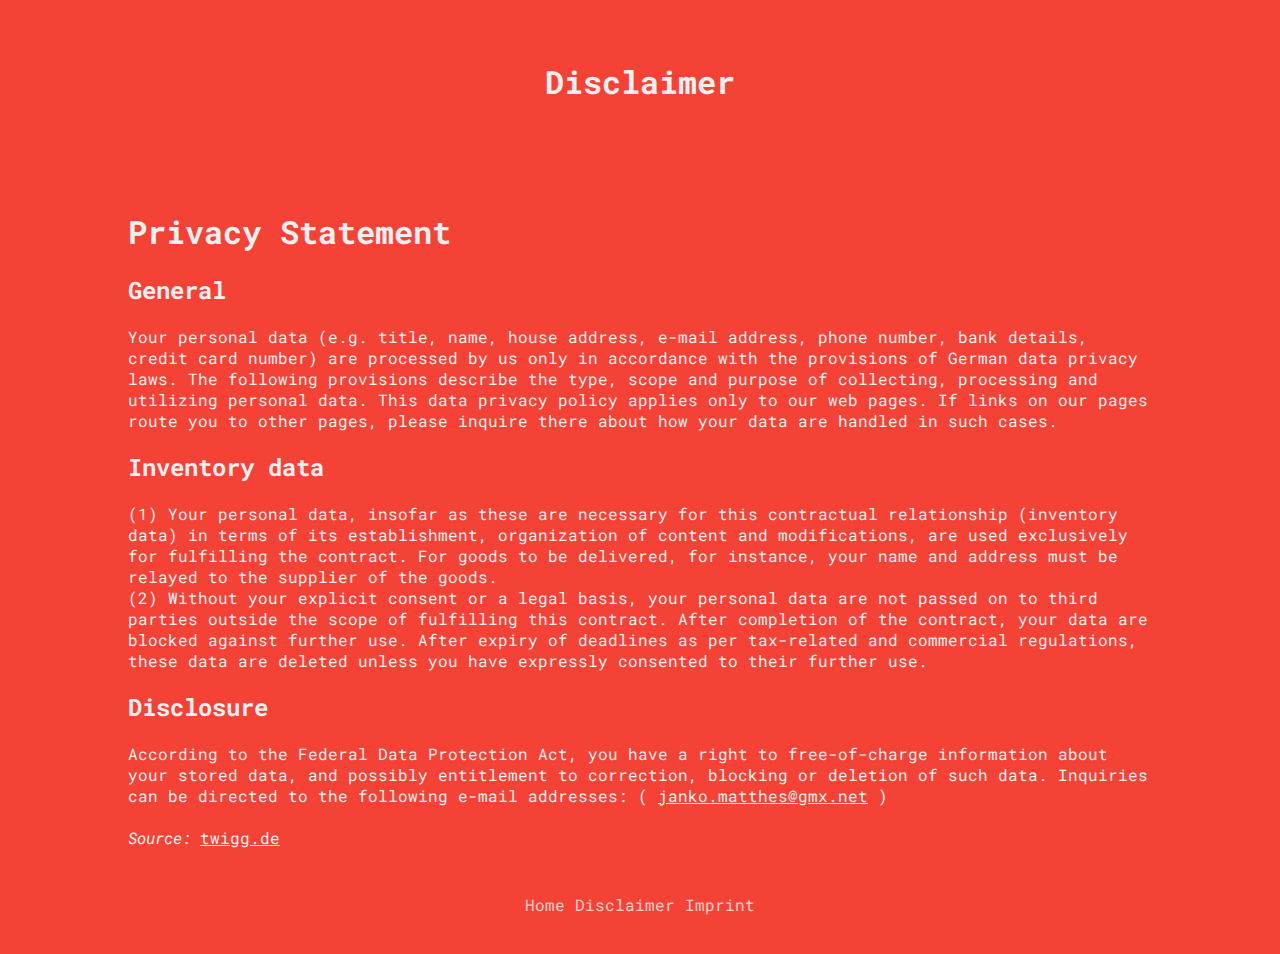
==== disclaimer.html @ abb5662c "init" ====
<!DOCTYPE html>
<html lang="en">
<head>
    <meta charset="UTF-8">
    <meta name="viewport" content="width=device-width, initial-scale=1.0">
    <meta name="robots" content="noindex">
    <meta http-equiv="X-UA-Compatible" content="ie=edge">
    
    <title>Pixelwar</title>

    <link rel="stylesheet" href="css/pure.min.css">
    <link rel="stylesheet" href="css/custom.css">
    <link rel="stylesheet" href="https://use.fontawesome.com/releases/v5.3.1/css/all.css" integrity="sha384-mzrmE5qonljUremFsqc01SB46JvROS7bZs3IO2EmfFsd15uHvIt+Y8vEf7N7fWAU" crossorigin="anonymous">
</head>
<body>
    
<div class="centered">
    <h1>Disclaimer</h1>
</div>
<div class="container">
	<h1>Privacy Statement</h1>
	<h2>General</h2>Your personal data (e.g. title, name, house address, e-mail address, phone number, bank details, credit card number) are processed by us only in accordance with the provisions of German data privacy laws. The following provisions describe the type, scope and purpose of collecting, processing and utilizing personal data. This data privacy policy applies only to our web pages. If links on our pages route you to other pages, please inquire there about how your data are handled in such cases.
	<br/>
	<h2>Inventory data</h2>(1) Your personal data, insofar as these are necessary for this contractual relationship (inventory data) in terms of its establishment, organization of content and modifications, are used exclusively for fulfilling the contract. For goods to be delivered, for instance, your name and address must be relayed to the supplier of the goods.
	<br/>(2) Without your explicit consent or a legal basis, your personal data are not passed on to third parties outside the scope of fulfilling this contract. After completion of the contract, your data are blocked against further use. After expiry of deadlines as per tax-related and commercial regulations, these data are deleted unless you have expressly consented to their further use.
	<br/>
	<h2>Disclosure</h2>According to the Federal Data Protection Act, you have a right to free-of-charge information about your stored data, and possibly entitlement to correction, blocking or deletion of such data. Inquiries can be directed to the following e-mail addresses: ( <a href="mailto:janko.matthes@gmx.net">janko.matthes@gmx.net</a> )
	<br/>
	<br/><i>Source: </i><a href="http://www.twigg.de/datenschutzerklaerungs-generator-en.htm" target="_blank">twigg.de</a>
	<br/>
	<br/>
</div>

    <div class="footer">
        <a href="index.html">Home</a>
        <a href="disclaimer.html">Disclaimer</a> <a href="imprint.html">Imprint</a>
    </div>
</body>
</html>
---- css/pure.min.css ----
/*!
Pure v1.0.0
Copyright 2013 Yahoo!
Licensed under the BSD License.
https://github.com/yahoo/pure/blob/master/LICENSE.md
*/
/*!
normalize.css v^3.0 | MIT License | git.io/normalize
Copyright (c) Nicolas Gallagher and Jonathan Neal
*/
/*! normalize.css v3.0.3 | MIT License | github.com/necolas/normalize.css */.pure-button:focus,a:active,a:hover{outline:0}.pure-table,table{border-collapse:collapse;border-spacing:0}html{font-family:sans-serif;-ms-text-size-adjust:100%;-webkit-text-size-adjust:100%}body{margin:0}article,aside,details,figcaption,figure,footer,header,hgroup,main,menu,nav,section,summary{display:block}audio,canvas,progress,video{display:inline-block;vertical-align:baseline}audio:not([controls]){display:none;height:0}[hidden],template{display:none}a{background-color:transparent}abbr[title]{border-bottom:1px dotted}b,optgroup,strong{font-weight:700}dfn{font-style:italic}h1{font-size:2em;margin:.67em 0}mark{background:#ff0;color:#000}small{font-size:80%}sub,sup{font-size:75%;line-height:0;position:relative;vertical-align:baseline}sup{top:-.5em}sub{bottom:-.25em}img{border:0}svg:not(:root){overflow:hidden}figure{margin:1em 40px}hr{box-sizing:content-box;height:0}pre,textarea{overflow:auto}code,kbd,pre,samp{font-family:monospace,monospace;font-size:1em}button,input,optgroup,select,textarea{color:inherit;font:inherit;margin:0}.pure-button,input{line-height:normal}button{overflow:visible}button,select{text-transform:none}button,html input[type=button],input[type=reset],input[type=submit]{-webkit-appearance:button;cursor:pointer}button[disabled],html input[disabled]{cursor:default}button::-moz-focus-inner,input::-moz-focus-inner{border:0;padding:0}input[type=checkbox],input[type=radio]{box-sizing:border-box;padding:0}input[type=number]::-webkit-inner-spin-button,input[type=number]::-webkit-outer-spin-button{height:auto}input[type=search]{-webkit-appearance:textfield;box-sizing:content-box}.pure-button,.pure-form input:not([type]),.pure-menu{box-sizing:border-box}input[type=search]::-webkit-search-cancel-button,input[type=search]::-webkit-search-decoration{-webkit-appearance:none}fieldset{border:1px solid silver;margin:0 2px;padding:.35em .625em .75em}legend,td,th{padding:0}legend{border:0}.hidden,[hidden]{display:none!important}.pure-img{max-width:100%;height:auto;display:block}.pure-g{letter-spacing:-.31em;text-rendering:optimizespeed;font-family:FreeSans,Arimo,"Droid Sans",Helvetica,Arial,sans-serif;display:-webkit-box;display:-webkit-flex;display:-ms-flexbox;display:flex;-webkit-flex-flow:row wrap;-ms-flex-flow:row wrap;flex-flow:row wrap;-webkit-align-content:flex-start;-ms-flex-line-pack:start;align-content:flex-start}@media all and (-ms-high-contrast:none),(-ms-high-contrast:active){table .pure-g{display:block}}.opera-only :-o-prefocus,.pure-g{word-spacing:-.43em}.pure-u,.pure-u-1,.pure-u-1-1,.pure-u-1-12,.pure-u-1-2,.pure-u-1-24,.pure-u-1-3,.pure-u-1-4,.pure-u-1-5,.pure-u-1-6,.pure-u-1-8,.pure-u-10-24,.pure-u-11-12,.pure-u-11-24,.pure-u-12-24,.pure-u-13-24,.pure-u-14-24,.pure-u-15-24,.pure-u-16-24,.pure-u-17-24,.pure-u-18-24,.pure-u-19-24,.pure-u-2-24,.pure-u-2-3,.pure-u-2-5,.pure-u-20-24,.pure-u-21-24,.pure-u-22-24,.pure-u-23-24,.pure-u-24-24,.pure-u-3-24,.pure-u-3-4,.pure-u-3-5,.pure-u-3-8,.pure-u-4-24,.pure-u-4-5,.pure-u-5-12,.pure-u-5-24,.pure-u-5-5,.pure-u-5-6,.pure-u-5-8,.pure-u-6-24,.pure-u-7-12,.pure-u-7-24,.pure-u-7-8,.pure-u-8-24,.pure-u-9-24{letter-spacing:normal;word-spacing:normal;vertical-align:top;text-rendering:auto;display:inline-block;zoom:1}.pure-g [class*=pure-u]{font-family:sans-serif}.pure-u-1-24{width:4.1667%}.pure-u-1-12,.pure-u-2-24{width:8.3333%}.pure-u-1-8,.pure-u-3-24{width:12.5%}.pure-u-1-6,.pure-u-4-24{width:16.6667%}.pure-u-1-5{width:20%}.pure-u-5-24{width:20.8333%}.pure-u-1-4,.pure-u-6-24{width:25%}.pure-u-7-24{width:29.1667%}.pure-u-1-3,.pure-u-8-24{width:33.3333%}.pure-u-3-8,.pure-u-9-24{width:37.5%}.pure-u-2-5{width:40%}.pure-u-10-24,.pure-u-5-12{width:41.6667%}.pure-u-11-24{width:45.8333%}.pure-u-1-2,.pure-u-12-24{width:50%}.pure-u-13-24{width:54.1667%}.pure-u-14-24,.pure-u-7-12{width:58.3333%}.pure-u-3-5{width:60%}.pure-u-15-24,.pure-u-5-8{width:62.5%}.pure-u-16-24,.pure-u-2-3{width:66.6667%}.pure-u-17-24{width:70.8333%}.pure-u-18-24,.pure-u-3-4{width:75%}.pure-u-19-24{width:79.1667%}.pure-u-4-5{width:80%}.pure-u-20-24,.pure-u-5-6{width:83.3333%}.pure-u-21-24,.pure-u-7-8{width:87.5%}.pure-u-11-12,.pure-u-22-24{width:91.6667%}.pure-u-23-24{width:95.8333%}.pure-u-1,.pure-u-1-1,.pure-u-24-24,.pure-u-5-5{width:100%}.pure-button{display:inline-block;zoom:1;white-space:nowrap;vertical-align:middle;text-align:center;cursor:pointer;-webkit-user-drag:none;-webkit-user-select:none;-moz-user-select:none;-ms-user-select:none;user-select:none}.pure-button::-moz-focus-inner{padding:0;border:0}.pure-button-group{letter-spacing:-.31em;text-rendering:optimizespeed}.opera-only :-o-prefocus,.pure-button-group{word-spacing:-.43em}.pure-button{font-family:inherit;font-size:100%;padding:.5em 1em;color:#444;color:rgba(0,0,0,.8);border:1px solid #999;border:transparent;background-color:#E6E6E6;text-decoration:none;border-radius:2px}.pure-button-hover,.pure-button:focus,.pure-button:hover{filter:alpha(opacity=90);background-image:-webkit-linear-gradient(transparent,rgba(0,0,0,.05) 40%,rgba(0,0,0,.1));background-image:linear-gradient(transparent,rgba(0,0,0,.05) 40%,rgba(0,0,0,.1))}.pure-button-active,.pure-button:active{box-shadow:0 0 0 1px rgba(0,0,0,.15) inset,0 0 6px rgba(0,0,0,.2) inset;border-color:#000\9}.pure-button-disabled,.pure-button-disabled:active,.pure-button-disabled:focus,.pure-button-disabled:hover,.pure-button[disabled]{border:none;background-image:none;filter:alpha(opacity=40);opacity:.4;cursor:not-allowed;box-shadow:none;pointer-events:none}.pure-button-hidden{display:none}.pure-button-primary,.pure-button-selected,a.pure-button-primary,a.pure-button-selected{background-color:#0078e7;color:#fff}.pure-button-group .pure-button{letter-spacing:normal;word-spacing:normal;vertical-align:top;text-rendering:auto;margin:0;border-radius:0;border-right:1px solid #111;border-right:1px solid rgba(0,0,0,.2)}.pure-button-group .pure-button:first-child{border-top-left-radius:2px;border-bottom-left-radius:2px}.pure-button-group .pure-button:last-child{border-top-right-radius:2px;border-bottom-right-radius:2px;border-right:none}.pure-form input[type=password],.pure-form input[type=email],.pure-form input[type=url],.pure-form input[type=date],.pure-form input[type=month],.pure-form input[type=time],.pure-form input[type=datetime],.pure-form input[type=datetime-local],.pure-form input[type=week],.pure-form input[type=tel],.pure-form input[type=color],.pure-form input[type=number],.pure-form input[type=search],.pure-form input[type=text],.pure-form select,.pure-form textarea{padding:.5em .6em;display:inline-block;border:1px solid #ccc;box-shadow:inset 0 1px 3px #ddd;border-radius:4px;vertical-align:middle;box-sizing:border-box}.pure-form input:not([type]){padding:.5em .6em;display:inline-block;border:1px solid #ccc;box-shadow:inset 0 1px 3px #ddd;border-radius:4px}.pure-form input[type=color]{padding:.2em .5em}.pure-form input:not([type]):focus,.pure-form input[type=password]:focus,.pure-form input[type=email]:focus,.pure-form input[type=url]:focus,.pure-form input[type=date]:focus,.pure-form input[type=month]:focus,.pure-form input[type=time]:focus,.pure-form input[type=datetime]:focus,.pure-form input[type=datetime-local]:focus,.pure-form input[type=week]:focus,.pure-form input[type=tel]:focus,.pure-form input[type=color]:focus,.pure-form input[type=number]:focus,.pure-form input[type=search]:focus,.pure-form input[type=text]:focus,.pure-form select:focus,.pure-form textarea:focus{outline:0;border-color:#129FEA}.pure-form input[type=file]:focus,.pure-form input[type=checkbox]:focus,.pure-form input[type=radio]:focus{outline:#129FEA auto 1px}.pure-form .pure-checkbox,.pure-form .pure-radio{margin:.5em 0;display:block}.pure-form input:not([type])[disabled],.pure-form input[type=password][disabled],.pure-form input[type=email][disabled],.pure-form input[type=url][disabled],.pure-form input[type=date][disabled],.pure-form input[type=month][disabled],.pure-form input[type=time][disabled],.pure-form input[type=datetime][disabled],.pure-form input[type=datetime-local][disabled],.pure-form input[type=week][disabled],.pure-form input[type=tel][disabled],.pure-form input[type=color][disabled],.pure-form input[type=number][disabled],.pure-form input[type=search][disabled],.pure-form input[type=text][disabled],.pure-form select[disabled],.pure-form textarea[disabled]{cursor:not-allowed;background-color:#eaeded;color:#cad2d3}.pure-form input[readonly],.pure-form select[readonly],.pure-form textarea[readonly]{background-color:#eee;color:#777;border-color:#ccc}.pure-form input:focus:invalid,.pure-form select:focus:invalid,.pure-form textarea:focus:invalid{color:#b94a48;border-color:#e9322d}.pure-form input[type=file]:focus:invalid:focus,.pure-form input[type=checkbox]:focus:invalid:focus,.pure-form input[type=radio]:focus:invalid:focus{outline-color:#e9322d}.pure-form select{height:2.25em;border:1px solid #ccc;background-color:#fff}.pure-form select[multiple]{height:auto}.pure-form label{margin:.5em 0 .2em}.pure-form fieldset{margin:0;padding:.35em 0 .75em;border:0}.pure-form legend{display:block;width:100%;padding:.3em 0;margin-bottom:.3em;color:#333;border-bottom:1px solid #e5e5e5}.pure-form-stacked input:not([type]),.pure-form-stacked input[type=password],.pure-form-stacked input[type=email],.pure-form-stacked input[type=url],.pure-form-stacked input[type=date],.pure-form-stacked input[type=month],.pure-form-stacked input[type=time],.pure-form-stacked input[type=datetime],.pure-form-stacked input[type=datetime-local],.pure-form-stacked input[type=week],.pure-form-stacked input[type=tel],.pure-form-stacked input[type=color],.pure-form-stacked input[type=file],.pure-form-stacked input[type=number],.pure-form-stacked input[type=search],.pure-form-stacked input[type=text],.pure-form-stacked label,.pure-form-stacked select,.pure-form-stacked textarea{display:block;margin:.25em 0}.pure-form-aligned .pure-help-inline,.pure-form-aligned input,.pure-form-aligned select,.pure-form-aligned textarea,.pure-form-message-inline{display:inline-block;vertical-align:middle}.pure-form-aligned textarea{vertical-align:top}.pure-form-aligned .pure-control-group{margin-bottom:.5em}.pure-form-aligned .pure-control-group label{text-align:right;display:inline-block;vertical-align:middle;width:10em;margin:0 1em 0 0}.pure-form-aligned .pure-controls{margin:1.5em 0 0 11em}.pure-form .pure-input-rounded,.pure-form input.pure-input-rounded{border-radius:2em;padding:.5em 1em}.pure-form .pure-group fieldset{margin-bottom:10px}.pure-form .pure-group input,.pure-form .pure-group textarea{display:block;padding:10px;margin:0 0 -1px;border-radius:0;position:relative;top:-1px}.pure-form .pure-group input:focus,.pure-form .pure-group textarea:focus{z-index:3}.pure-form .pure-group input:first-child,.pure-form .pure-group textarea:first-child{top:1px;border-radius:4px 4px 0 0;margin:0}.pure-form .pure-group input:first-child:last-child,.pure-form .pure-group textarea:first-child:last-child{top:1px;border-radius:4px;margin:0}.pure-form .pure-group input:last-child,.pure-form .pure-group textarea:last-child{top:-2px;border-radius:0 0 4px 4px;margin:0}.pure-form .pure-group button{margin:.35em 0}.pure-form .pure-input-1{width:100%}.pure-form .pure-input-3-4{width:75%}.pure-form .pure-input-2-3{width:66%}.pure-form .pure-input-1-2{width:50%}.pure-form .pure-input-1-3{width:33%}.pure-form .pure-input-1-4{width:25%}.pure-form .pure-help-inline,.pure-form-message-inline{display:inline-block;padding-left:.3em;color:#666;vertical-align:middle;font-size:.875em}.pure-form-message{display:block;color:#666;font-size:.875em}@media only screen and (max-width :480px){.pure-form button[type=submit]{margin:.7em 0 0}.pure-form input:not([type]),.pure-form input[type=password],.pure-form input[type=email],.pure-form input[type=url],.pure-form input[type=date],.pure-form input[type=month],.pure-form input[type=time],.pure-form input[type=datetime],.pure-form input[type=datetime-local],.pure-form input[type=week],.pure-form input[type=tel],.pure-form input[type=color],.pure-form input[type=number],.pure-form input[type=search],.pure-form input[type=text],.pure-form label{margin-bottom:.3em;display:block}.pure-group input:not([type]),.pure-group input[type=password],.pure-group input[type=email],.pure-group input[type=url],.pure-group input[type=date],.pure-group input[type=month],.pure-group input[type=time],.pure-group input[type=datetime],.pure-group input[type=datetime-local],.pure-group input[type=week],.pure-group input[type=tel],.pure-group input[type=color],.pure-group input[type=number],.pure-group input[type=search],.pure-group input[type=text]{margin-bottom:0}.pure-form-aligned .pure-control-group label{margin-bottom:.3em;text-align:left;display:block;width:100%}.pure-form-aligned .pure-controls{margin:1.5em 0 0}.pure-form .pure-help-inline,.pure-form-message,.pure-form-message-inline{display:block;font-size:.75em;padding:.2em 0 .8em}}.pure-menu-fixed{position:fixed;left:0;top:0;z-index:3}.pure-menu-item,.pure-menu-list{position:relative}.pure-menu-list{list-style:none;margin:0;padding:0}.pure-menu-item{padding:0;margin:0;height:100%}.pure-menu-heading,.pure-menu-link{display:block;text-decoration:none;white-space:nowrap}.pure-menu-horizontal{width:100%;white-space:nowrap}.pure-menu-horizontal .pure-menu-list{display:inline-block}.pure-menu-horizontal .pure-menu-heading,.pure-menu-horizontal .pure-menu-item,.pure-menu-horizontal .pure-menu-separator{display:inline-block;zoom:1;vertical-align:middle}.pure-menu-item .pure-menu-item{display:block}.pure-menu-children{display:none;position:absolute;left:100%;top:0;margin:0;padding:0;z-index:3}.pure-menu-horizontal .pure-menu-children{left:0;top:auto;width:inherit}.pure-menu-active>.pure-menu-children,.pure-menu-allow-hover:hover>.pure-menu-children{display:block;position:absolute}.pure-menu-has-children>.pure-menu-link:after{padding-left:.5em;content:"\25B8";font-size:small}.pure-menu-horizontal .pure-menu-has-children>.pure-menu-link:after{content:"\25BE"}.pure-menu-scrollable{overflow-y:scroll;overflow-x:hidden}.pure-menu-scrollable .pure-menu-list{display:block}.pure-menu-horizontal.pure-menu-scrollable .pure-menu-list{display:inline-block}.pure-menu-horizontal.pure-menu-scrollable{white-space:nowrap;overflow-y:hidden;overflow-x:auto;-ms-overflow-style:none;-webkit-overflow-scrolling:touch;padding:.5em 0}.pure-menu-horizontal.pure-menu-scrollable::-webkit-scrollbar{display:none}.pure-menu-horizontal .pure-menu-children .pure-menu-separator,.pure-menu-separator{background-color:#ccc;height:1px;margin:.3em 0}.pure-menu-horizontal .pure-menu-separator{width:1px;height:1.3em;margin:0 .3em}.pure-menu-horizontal .pure-menu-children .pure-menu-separator{display:block;width:auto}.pure-menu-heading{text-transform:uppercase;color:#565d64}.pure-menu-link{color:#777}.pure-menu-children{background-color:#fff}.pure-menu-disabled,.pure-menu-heading,.pure-menu-link{padding:.5em 1em}.pure-menu-disabled{opacity:.5}.pure-menu-disabled .pure-menu-link:hover{background-color:transparent}.pure-menu-active>.pure-menu-link,.pure-menu-link:focus,.pure-menu-link:hover{background-color:#eee}.pure-menu-selected .pure-menu-link,.pure-menu-selected .pure-menu-link:visited{color:#000}.pure-table{empty-cells:show;border:1px solid #cbcbcb}.pure-table caption{color:#000;font:italic 85%/1 arial,sans-serif;padding:1em 0;text-align:center}.pure-table td,.pure-table th{border-left:1px solid #cbcbcb;border-width:0 0 0 1px;font-size:inherit;margin:0;overflow:visible;padding:.5em 1em}.pure-table td:first-child,.pure-table th:first-child{border-left-width:0}.pure-table thead{background-color:#e0e0e0;color:#000;text-align:left;vertical-align:bottom}.pure-table td{background-color:transparent}.pure-table-odd td,.pure-table-striped tr:nth-child(2n-1) td{background-color:#f2f2f2}.pure-table-bordered td{border-bottom:1px solid #cbcbcb}.pure-table-bordered tbody>tr:last-child>td{border-bottom-width:0}.pure-table-horizontal td,.pure-table-horizontal th{border-width:0 0 1px;border-bottom:1px solid #cbcbcb}.pure-table-horizontal tbody>tr:last-child>td{border-bottom-width:0}
---- css/custom.css ----
@import url('https://fonts.googleapis.com/css?family=Roboto+Mono');

html body *{
    font-family: 'Roboto Mono', monospace;
    background-color: #f44336;
    color: #efefef;
}

.header {
    padding: 10% 0 10% 0;
}

.header-img {
    display: block;
    margin-left: auto;
    margin-right: auto 
}

.headline {
    text-align: left;
}

.game {
    color: #efefef;
    opacity: 0.5;
}

.year {
    color: #efefef;
    opacity: 0.3;
}

.container {
    padding: 2% 10% 2% 10%;
}

.caption {
    transform-origin: bottom;
}

.pure-button {
    border-radius: 0px;
    background-color: rgba(255, 255, 255, 0.2);
    color: #fff;
}

.footer {
    text-align: center;
    padding-bottom: 3%;
}

.footer > a {
    text-decoration: none;
    opacity: 0.8;
}

.centered {
    text-align: center;
    padding: 3% 0 3% 0;
}

.pure-button {
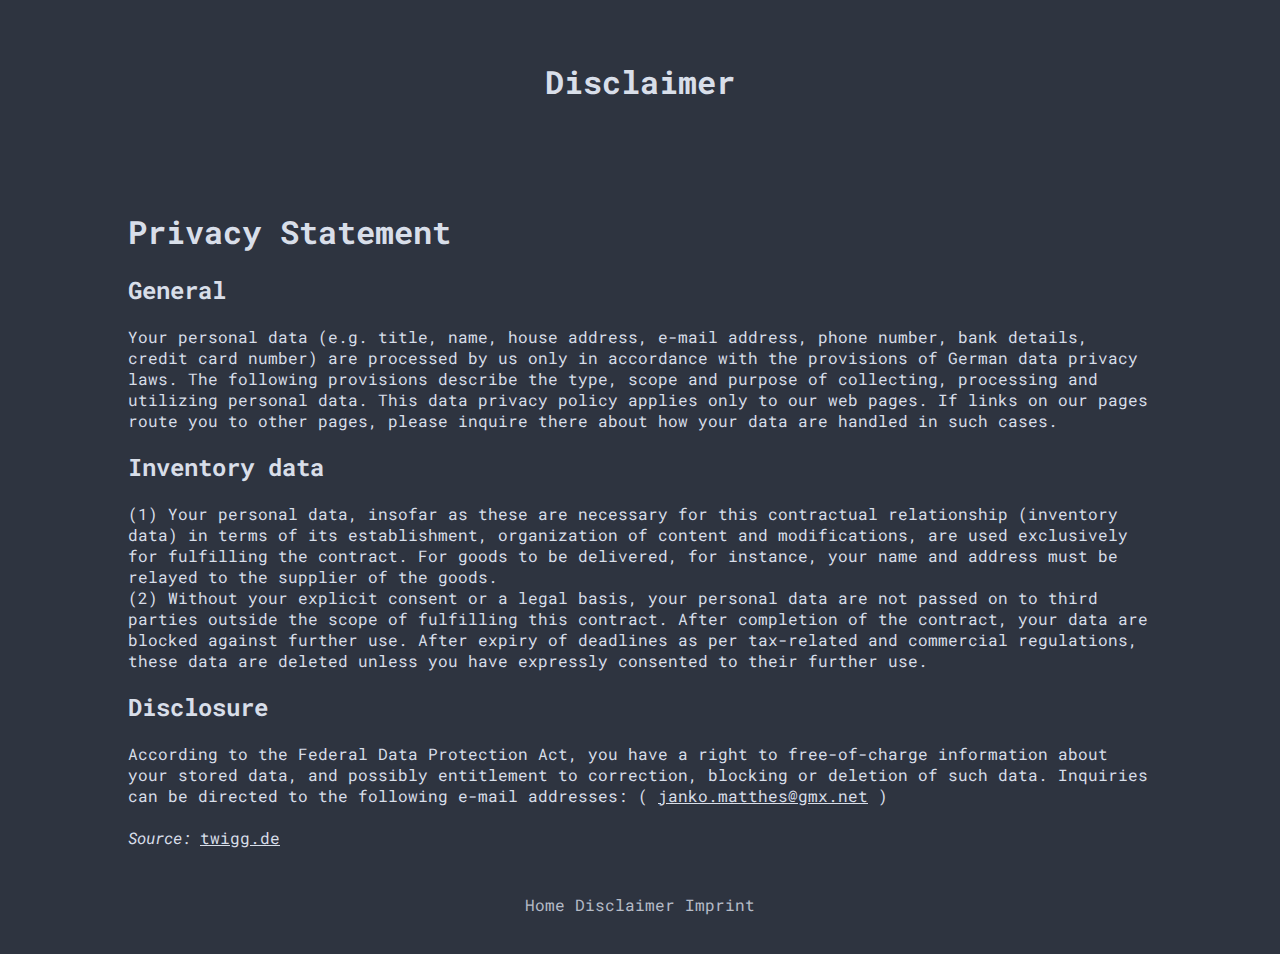
==== commit 2be49d93: "update" ====
--- a/disclaimer.html
+++ b/disclaimer.html
@@ -11,9 +11,11 @@
     <link rel="stylesheet" href="css/pure.min.css">
     <link rel="stylesheet" href="css/custom.css">
     <link rel="stylesheet" href="https://use.fontawesome.com/releases/v5.3.1/css/all.css" integrity="sha384-mzrmE5qonljUremFsqc01SB46JvROS7bZs3IO2EmfFsd15uHvIt+Y8vEf7N7fWAU" crossorigin="anonymous">
+
+    <script type="text/javascript" src="js/paper-full.min.js"></script>
+    <script type="text/javascript" src="js/tree.js"></script>
 </head>
 <body>
-    
 <div class="centered">
     <h1>Disclaimer</h1>
 </div>
@@ -30,7 +32,6 @@
 	<br/>
 	<br/>
 </div>
-
     <div class="footer">
         <a href="index.html">Home</a>
         <a href="disclaimer.html">Disclaimer</a> <a href="imprint.html">Imprint</a>
--- a/css/custom.css
+++ b/css/custom.css
@@ -1,9 +1,11 @@
 @import url('https://fonts.googleapis.com/css?family=Roboto+Mono');
 
-html body *{
+html, body *{
     font-family: 'Roboto Mono', monospace;
-    background-color: #f44336;
-    color: #efefef;
+    background-color: #2e3440;
+    color: #d8dee9;
+    min-height: 100%;
+    height: 100%;
 }
 
 .header {
@@ -59,5 +61,12 @@
     padding: 3% 0 3% 0;
 }
 
-.pure-button {
-    
+.project-body {
+    margin-left: 5%;
+    text-align: justify;
+}
+
+canvas[resize] {
+    width: 100%;
+    height: 100%;
+}
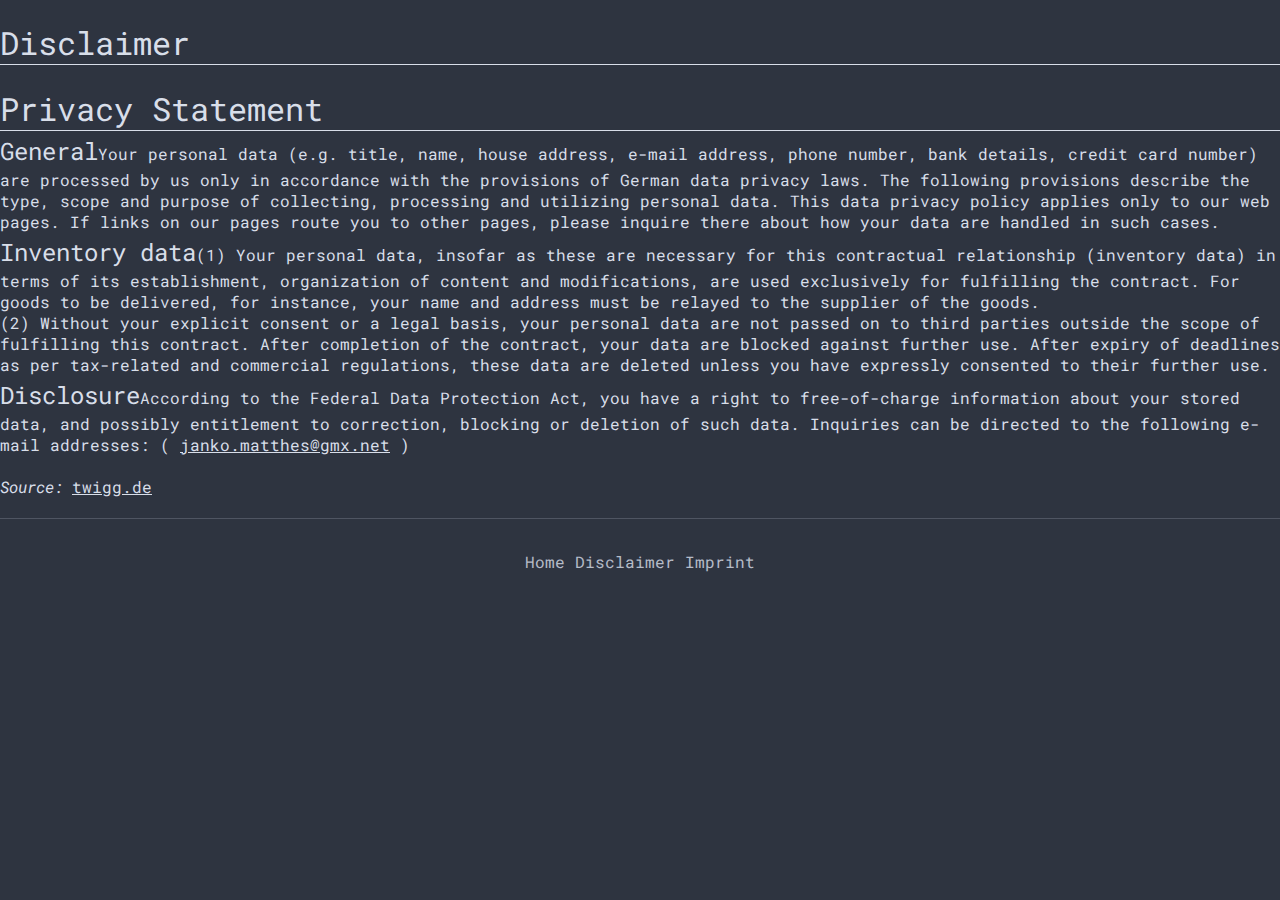
==== commit 73271dbd: "redesign" ====
--- a/disclaimer.html
+++ b/disclaimer.html
@@ -32,6 +32,7 @@
 	<br/>
 	<br/>
 </div>
+    <hr>
     <div class="footer">
         <a href="index.html">Home</a>
         <a href="disclaimer.html">Disclaimer</a> <a href="imprint.html">Imprint</a>
--- a/css/custom.css
+++ b/css/custom.css
@@ -1,15 +1,26 @@
 @import url('https://fonts.googleapis.com/css?family=Roboto+Mono');
+
+:root {
+    --background-color: #2e3440;
+    --color: #d8dee9; 
+    --border-color: var(--color);
+}
 
 html, body *{
     font-family: 'Roboto Mono', monospace;
-    background-color: #2e3440;
-    color: #d8dee9;
+    background-color: var(--background-color);
+    color: var(--color);
     min-height: 100%;
     height: 100%;
+    font-weight: 400;
 }
 
 .header {
-    padding: 10% 0 10% 0;
+    padding: 5% 0 0 0;
+}
+
+summary {
+    cursor: pointer;
 }
 
 .header-img {
@@ -18,37 +29,36 @@
     margin-right: auto 
 }
 
-.headline {
-    text-align: left;
-}
-
 .game {
-    color: #efefef;
+    color: var(--color);
     opacity: 0.5;
 }
 
 .year {
-    color: #efefef;
+    color: var(--color);
     opacity: 0.3;
 }
 
-.container {
-    padding: 2% 10% 2% 10%;
+.content {
+    margin: 0 auto;
+    width: 720px;
+}
+
+@media screen and ( max-width: 784px ){
+    .content {
+        margin: 0 32px;
+        width: auto;
+    }
 }
 
 .caption {
     transform-origin: bottom;
 }
 
-.pure-button {
-    border-radius: 0px;
-    background-color: rgba(255, 255, 255, 0.2);
-    color: #fff;
-}
-
 .footer {
     text-align: center;
-    padding-bottom: 3%;
+    padding-top: 32px;
+    padding-bottom: 32px;
 }
 
 .footer > a {
@@ -56,17 +66,56 @@
     opacity: 0.8;
 }
 
-.centered {
-    text-align: center;
-    padding: 3% 0 3% 0;
+p {
+    text-align: justify;
 }
 
-.project-body {
-    margin-left: 5%;
-    text-align: justify;
+h1 {
+    border-bottom: 1px solid;
+    margin-bottom: 0px;
+}
+
+h2 {
+    margin-top: 4px;
+    margin-bottom: 2px;
+    display: inline-block;
 }
 
 canvas[resize] {
     width: 100%;
     height: 100%;
 }
+
+hr {
+    border: none;
+    height: 1px;
+    background-color: var(--color);
+    opacity: 0.2;
+    margin: 0;
+}
+
+.image-row {
+    display: flex;
+    flex-direction: row;
+    flex-wrap: wrap;
+    align-content: space-around;
+    justify-content: space-evenly;
+    align-items: center;
+    gap: 10px;
+}
+
+.image-row-item {
+    object-fit: cover;
+    border: 1px solid var(--border-color);
+    filter: grayscale(80%);
+    max-width: 200px;
+    max-height: 200px;
+}
+
+.project {
+    padding: 16px 0;
+}
+
+img:hover {
+    filter: grayscale(0%);
+}
